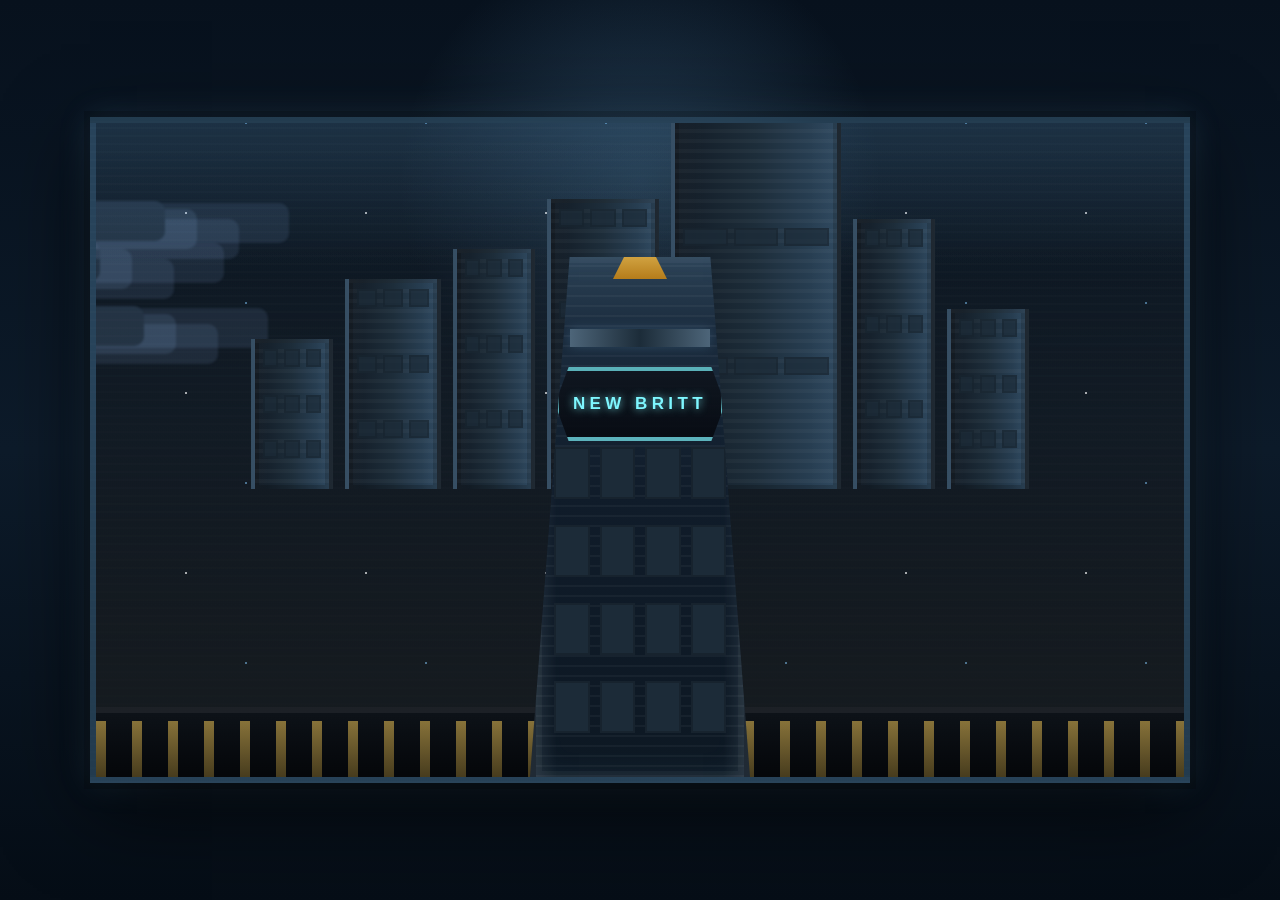
==== index.html @ 2422791d "Add animated pixelized New Britt City skyline HTML" ====
<!DOCTYPE html>
<html lang="en">
<head>
  <meta charset="UTF-8" />
  <meta name="viewport" content="width=device-width, initial-scale=1.0" />
  <title>New Britt City</title>
  <style>
    :root {
      --bg1: #07111d;
      --bg2: #0d1b2a;
      --sky-glow: #7ec8ff;
      --pixel-dark: #121b25;
      --pixel-mid: #1d2d3a;
      --pixel-light: #2c465d;
      --window-on: #ffe38c;
      --window-off: #1c2b38;
      --neon: #7ef7ff;
      --accent: #ff9d5c;
      --gold: #ffd76c;
    }

    * { box-sizing: border-box; }

    html, body {
      margin: 0;
      height: 100%;
      font-family: "Segoe UI", Tahoma, sans-serif;
      background:
        radial-gradient(circle at 50% 20%, rgba(126, 200, 255, 0.22), transparent 25%),
        linear-gradient(to bottom, var(--bg1) 0%, var(--bg2) 50%, #050d16 100%);
      overflow: hidden;
    }

    body {
      display: grid;
      place-items: center;
    }

    .scene {
      position: relative;
      width: min(92vw, 1100px);
      height: min(74vh, 760px);
      border: 6px solid rgba(126, 200, 255, 0.25);
      background:
        linear-gradient(to bottom, rgba(19, 31, 44, 0.25), rgba(3, 10, 16, 0.75)),
        repeating-linear-gradient(
          0deg,
          rgba(255,255,255,0.02) 0 2px,
          transparent 2px 8px
        );
      box-shadow:
        0 0 0 6px rgba(0, 0, 0, 0.18),
        0 24px 80px rgba(0, 0, 0, 0.7),
        0 0 30px rgba(126, 200, 255, 0.18);
      image-rendering: pixelated;
      overflow: hidden;
    }

    .scene::before {
      content: "";
      position: absolute;
      inset: 0;
      background:
        linear-gradient(to bottom, transparent 0%, rgba(0,0,0,0.35) 100%);
      pointer-events: none;
    }

    .stars, .clouds, .city {
      position: absolute;
      inset: 0;
    }

    .stars {
      background-image:
        radial-gradient(circle, rgba(255,255,255,0.9) 0 1px, transparent 1.5px),
        radial-gradient(circle, rgba(126,200,255,0.7) 0 1px, transparent 1.5px);
      background-size: 180px 180px;
      background-position: 0 0, 60px 90px;
      opacity: 0.7;
      animation: twinkle 6s linear infinite alternate;
    }

    @keyframes twinkle {
      0% { opacity: 0.4; }
      50% { opacity: 0.8; }
      100% { opacity: 0.55; }
    }

    .clouds {
      background:
        linear-gradient(180deg, transparent 0%, rgba(255,255,255,0.08) 100%);
    }

    .cloud {
      position: absolute;
      width: 200px;
      height: 40px;
      background: rgba(152, 199, 255, 0.15);
      box-shadow:
        32px 8px 0 rgba(152, 199, 255, 0.11),
        74px 18px 0 rgba(152, 199, 255, 0.1),
        124px 2px 0 rgba(152, 199, 255, 0.1);
      border-radius: 10px;
      filter: blur(1px);
      animation: drift 26s linear infinite;
    }

    .cloud:nth-child(1) { top: 12%; left: -12%; animation-delay: -5s; }
    .cloud:nth-child(2) { top: 18%; left: -18%; animation-delay: -16s; }
    .cloud:nth-child(3) { top: 28%; left: -14%; animation-delay: -8s; }

    @keyframes drift {
      from { transform: translateX(0); }
      to { transform: translateX(130vw); }
    }

    .city {
      position: absolute;
      left: 0;
      right: 0;
      bottom: 0;
      height: 56%;
      display: flex;
      align-items: end;
      justify-content: center;
      gap: 12px;
      padding: 0 25px 0;
    }

    .building {
      position: relative;
      width: 82px;
      background: linear-gradient(to right, var(--pixel-dark), var(--pixel-mid), var(--pixel-light));
      border-left: 4px solid rgba(255,255,255,0.05);
      border-right: 4px solid rgba(255,255,255,0.05);
      box-shadow: inset 0 0 0 4px rgba(0,0,0,0.18);
      image-rendering: pixelated;
      overflow: hidden;
    }

    .building::before {
      content: "";
      position: absolute;
      inset: 0;
      background:
        linear-gradient(90deg, rgba(255,255,255,0.02) 0%, transparent 18%, transparent 82%, rgba(255,255,255,0.02) 100%),
        repeating-linear-gradient(
          to bottom,
          rgba(255,255,255,0.03) 0 4px,
          transparent 4px 10px
        );
    }

    .building .windows {
      position: absolute;
      inset: 10px 8px 10px 8px;
      display: grid;
      grid-template-columns: repeat(3, 1fr);
      gap: 6px;
      z-index: 1;
    }

    .building .windows span {
      display: block;
      width: 100%;
      height: 18px;
      background: var(--window-off);
      box-shadow: inset 0 0 0 2px rgba(0, 0, 0, 0.16);
      animation: pulse 3s infinite ease-in-out;
      animation-delay: var(--d);
      opacity: 0.7;
    }

    @keyframes pulse {
      0%, 100% {
        background: var(--window-off);
        box-shadow: 0 0 0 rgba(255,227,140,0);
      }
      20%, 60% {
        background: var(--window-on);
        box-shadow: 0 0 10px rgba(255,227,140,0.7);
      }
    }

    .b1 { height: 150px; }
    .b2 { height: 210px; width: 96px; }
    .b3 { height: 240px; }
    .b4 { height: 290px; width: 112px; }
    .b5 { height: 400px; width: 170px; }
    .b6 { height: 270px; }
    .b7 { height: 180px; }

    .tower-wrap {
      position: absolute;
      left: 50%;
      bottom: 0;
      transform: translateX(-50%);
      width: 260px;
      height: 520px;
      display: flex;
      align-items: end;
      justify-content: center;
      z-index: 5;
    }

    .tower {
      position: relative;
      width: 220px;
      height: 100%;
      background:
        linear-gradient(to bottom,
          #2b4155 0%,
          #1b2c3e 14%,
          #101c2a 45%,
          #0d1823 100%);
      box-shadow:
        inset 0 0 0 6px rgba(255,255,255,0.04),
        inset 0 0 30px rgba(126,200,255,0.08),
        0 0 32px rgba(126,200,255,0.18);
      border-left: 6px solid rgba(255,255,255,0.08);
      border-right: 6px solid rgba(255,255,255,0.08);
      overflow: hidden;
      clip-path: polygon(18% 0, 82% 0, 100% 100%, 0 100%);
    }

    .tower::before {
      content: "";
      position: absolute;
      inset: 0;
      background:
        linear-gradient(90deg, rgba(255,255,255,0.06) 0%, transparent 10%, transparent 90%, rgba(255,255,255,0.06) 100%),
        repeating-linear-gradient(
          0deg,
          rgba(255,255,255,0.04) 0 2px,
          transparent 2px 10px
        );
    }

    .tower .spire {
      position: absolute;
      left: 50%;
      top: -32px;
      transform: translateX(-50%);
      width: 54px;
      height: 54px;
      background: linear-gradient(to bottom, #f8d978, #b57c1a);
      clip-path: polygon(50% 0%, 100% 100%, 0 100%);
      box-shadow: 0 0 18px rgba(255,215,108,0.8);
    }

    .tower .antenna {
      position: absolute;
      left: 50%;
      top: -96px;
      transform: translateX(-50%);
      width: 5px;
      height: 70px;
      background: #dfe9fa;
      box-shadow: 0 0 8px rgba(255,255,255,0.7);
    }

    .tower .antenna::before {
      content: "";
      position: absolute;
      left: 50%;
      top: -10px;
      transform: translateX(-50%);
      width: 12px;
      height: 12px;
      border-radius: 50%;
      background: var(--neon);
      box-shadow: 0 0 10px rgba(126,247,255,0.8);
    }

    .tower .roof {
      position: absolute;
      left: 50%;
      top: 72px;
      transform: translateX(-50%);
      width: 140px;
      height: 18px;
      background: linear-gradient(to right, #4d6579, #1c2c39, #4d6579);
      box-shadow: 0 0 12px rgba(126, 200, 255, 0.18);
    }

    .tower .sign {
      position: absolute;
      left: 50%;
      top: 110px;
      transform: translateX(-50%);
      width: 170px;
      height: 74px;
      display: grid;
      place-items: center;
      background: linear-gradient(180deg, rgba(15,20,30,0.9), rgba(6,10,16,0.9));
      border: 4px solid rgba(126,247,255,0.7);
      box-shadow:
        0 0 0 4px rgba(126,247,255,0.18),
        0 0 20px rgba(126,247,255,0.45);
      clip-path: polygon(8% 0, 92% 0, 100% 50%, 92% 100%, 8% 100%, 0 50%);
    }

    .tower .sign span {
      font-size: clamp(17px, 1.2vw, 22px);
      letter-spacing: 0.26em;
      color: var(--neon);
      text-transform: uppercase;
      font-weight: 900;
      text-shadow: 0 0 8px rgba(126,247,255,0.8);
      white-space: nowrap;
    }

    .tower .windows {
      position: absolute;
      inset: 190px 18px 28px 18px;
      display: grid;
      grid-template-columns: repeat(4, 1fr);
      gap: 10px;
      z-index: 1;
    }

    .tower .windows span {
      display: block;
      height: 52px;
      background: var(--window-off);
      box-shadow: inset 0 0 0 2px rgba(0,0,0,0.18);
      animation: towerPulse 2.3s infinite ease-in-out;
      animation-delay: calc(var(--i) * 0.15s);
    }

    @keyframes towerPulse {
      0%, 100% {
        background: var(--window-off);
        box-shadow: 0 0 0 rgba(255, 227, 140, 0), inset 0 0 0 2px rgba(0,0,0,0.18);
      }
      25%, 65% {
        background: var(--window-on);
        box-shadow: 0 0 10px rgba(255, 227, 140, 0.85), inset 0 0 0 2px rgba(0,0,0,0.12);
      }
    }

    .street {
      position: absolute;
      left: 0;
      right: 0;
      bottom: 0;
      height: 70px;
      background: linear-gradient(to bottom, #0d1218 0%, #090d13 100%);
      border-top: 6px solid rgba(255,255,255,0.08);
    }

    .street::before {
      content: "";
      position: absolute;
      inset: 8px 0 0 0;
      background:
        repeating-linear-gradient(
          90deg,
          rgba(255,210,93,0.9) 0 10px,
          transparent 10px 36px
        );
      opacity: 0.6;
    }

    .street::after {
      content: "";
      position: absolute;
      inset: 0;
      background: linear-gradient(to bottom, transparent, rgba(0,0,0,0.5));
    }

    .scan {
      position: absolute;
      left: 0;
      right: 0;
      top: 0;
      height: 22%;
      background: linear-gradient(to bottom, rgba(126,200,255,0.15), transparent);
      animation: scan 8s linear infinite;
      pointer-events: none;
    }

    @keyframes scan {
      0% { transform: translateY(-100%); }
      100% { transform: translateY(340%); }
    }

    @media (max-width: 760px) {
      .city {
        gap: 6px;
        padding: 0 12px;
      }

      .building {
        width: 54px;
      }

      .b5 {
        width: 110px;
      }

      .tower-wrap {
        width: 180px;
        height: 470px;
      }

      .tower {
        width: 160px;
      }

      .tower .sign {
        width: 130px;
        height: 56px;
      }

      .tower .sign span {
        letter-spacing: 0.15em;
        font-size: 13px;
      }
    }
  </style>
</head>
<body>
  <div class="scene">
    <div class="stars"></div>

    <div class="clouds">
      <div class="cloud"></div>
      <div class="cloud"></div>
      <div class="cloud"></div>
    </div>

    <div class="scan"></div>

    <div class="tower-wrap">
      <div class="tower">
        <div class="antenna"></div>
        <div class="spire"></div>
        <div class="roof"></div>

        <div class="sign">
          <span>NEW BRITT</span>
        </div>

        <div class="windows">
          <span style="--i:1"></span>
          <span style="--i:2"></span>
          <span style="--i:3"></span>
          <span style="--i:4"></span>
          <span style="--i:5"></span>
          <span style="--i:6"></span>
          <span style="--i:7"></span>
          <span style="--i:8"></span>
          <span style="--i:9"></span>
          <span style="--i:10"></span>
          <span style="--i:11"></span>
          <span style="--i:12"></span>
          <span style="--i:13"></span>
          <span style="--i:14"></span>
          <span style="--i:15"></span>
          <span style="--i:16"></span>
        </div>
      </div>
    </div>

    <div class="city">
      <div class="building b1">
        <div class="windows">
          <span style="--d:0.2s"></span>
          <span style="--d:0.8s"></span>
          <span style="--d:1.3s"></span>
          <span style="--d:0.4s"></span>
          <span style="--d:1.1s"></span>
          <span style="--d:1.9s"></span>
          <span style="--d:0.9s"></span>
          <span style="--d:1.6s"></span>
          <span style="--d:0.3s"></span>
        </div>
      </div>

      <div class="building b2">
        <div class="windows">
          <span style="--d:0.5s"></span>
          <span style="--d:1.4s"></span>
          <span style="--d:0.7s"></span>
          <span style="--d:1.2s"></span>
          <span style="--d:0.9s"></span>
          <span style="--d:1.8s"></span>
          <span style="--d:0.3s"></span>
          <span style="--d:1.5s"></span>
          <span style="--d:0.1s"></span>
        </div>
      </div>

      <div class="building b3">
        <div class="windows">
          <span style="--d:0.6s"></span>
          <span style="--d:1.1s"></span>
          <span style="--d:0.8s"></span>
          <span style="--d:1.7s"></span>
          <span style="--d:0.4s"></span>
          <span style="--d:1.3s"></span>
          <span style="--d:0.9s"></span>
          <span style="--d:1.2s"></span>
          <span style="--d:1.6s"></span>
        </div>
      </div>

      <div class="building b4">
        <div class="windows">
          <span style="--d:0.3s"></span>
          <span style="--d:1.5s"></span>
          <span style="--d:0.8s"></span>
          <span style="--d:1.1s"></span>
          <span style="--d:1.8s"></span>
          <span style="--d:0.6s"></span>
          <span style="--d:1.2s"></span>
          <span style="--d:0.5s"></span>
          <span style="--d:0.9s"></span>
        </div>
      </div>

      <div class="building b5">
        <div class="windows">
          <span style="--d:0.1s"></span>
          <span style="--d:0.8s"></span>
          <span style="--d:1.6s"></span>
          <span style="--d:0.4s"></span>
          <span style="--d:1.1s"></span>
          <span style="--d:1.7s"></span>
          <span style="--d:0.7s"></span>
          <span style="--d:1.4s"></span>
          <span style="--d:0.3s"></span>
        </div>
      </div>

      <div class="building b6">
        <div class="windows">
          <span style="--d:1.3s"></span>
          <span style="--d:0.6s"></span>
          <span style="--d:0.9s"></span>
          <span style="--d:1.8s"></span>
          <span style="--d:0.5s"></span>
          <span style="--d:1.2s"></span>
          <span style="--d:0.7s"></span>
          <span style="--d:1.6s"></span>
          <span style="--d:0.2s"></span>
        </div>
      </div>

      <div class="building b7">
        <div class="windows">
          <span style="--d:0.7s"></span>
          <span style="--d:1.5s"></span>
          <span style="--d:0.8s"></span>
          <span style="--d:1.2s"></span>
          <span style="--d:0.9s"></span>
          <span style="--d:1.4s"></span>
          <span style="--d:0.5s"></span>
          <span style="--d:1.1s"></span>
          <span style="--d:0.4s"></span>
        </div>
      </div>
    </div>

    <div class="street"></div>
  </div>
</body>
</html>
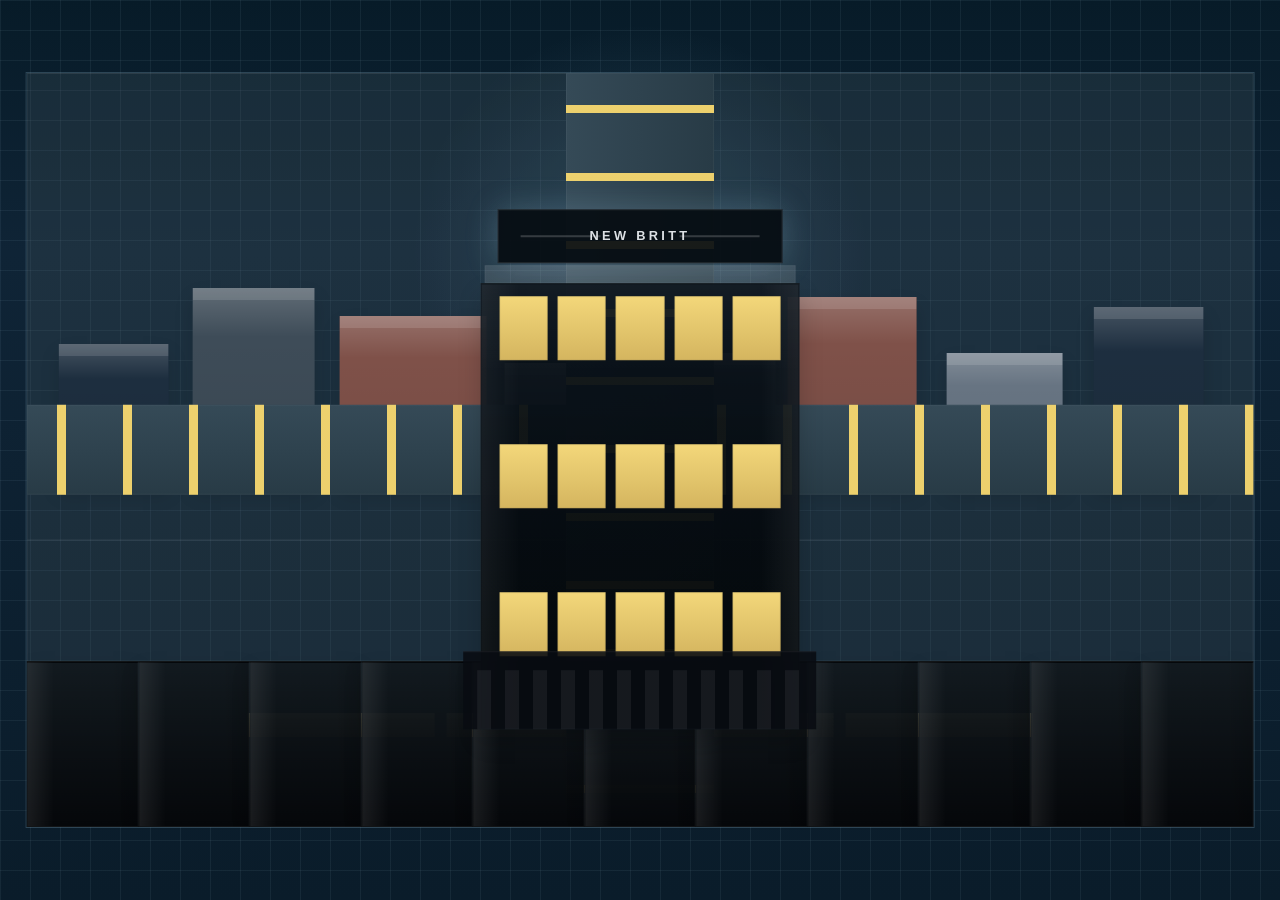
==== commit 6e8e75e4: "Create the city landing page matching the provided minimalist top-down concept with hover effects an" ====
--- a/index.html
+++ b/index.html
@@ -1,569 +1,535 @@
 <!DOCTYPE html>
 <html lang="en">
-<head>
-  <meta charset="UTF-8" />
-  <meta name="viewport" content="width=device-width, initial-scale=1.0" />
-  <title>New Britt City</title>
-  <style>
-    :root {
-      --bg1: #07111d;
-      --bg2: #0d1b2a;
-      --sky-glow: #7ec8ff;
-      --pixel-dark: #121b25;
-      --pixel-mid: #1d2d3a;
-      --pixel-light: #2c465d;
-      --window-on: #ffe38c;
-      --window-off: #1c2b38;
-      --neon: #7ef7ff;
-      --accent: #ff9d5c;
-      --gold: #ffd76c;
-    }
-
-    * { box-sizing: border-box; }
-
-    html, body {
-      margin: 0;
-      height: 100%;
-      font-family: "Segoe UI", Tahoma, sans-serif;
-      background:
-        radial-gradient(circle at 50% 20%, rgba(126, 200, 255, 0.22), transparent 25%),
-        linear-gradient(to bottom, var(--bg1) 0%, var(--bg2) 50%, #050d16 100%);
-      overflow: hidden;
-    }
-
-    body {
-      display: grid;
-      place-items: center;
-    }
-
-    .scene {
-      position: relative;
-      width: min(92vw, 1100px);
-      height: min(74vh, 760px);
-      border: 6px solid rgba(126, 200, 255, 0.25);
-      background:
-        linear-gradient(to bottom, rgba(19, 31, 44, 0.25), rgba(3, 10, 16, 0.75)),
-        repeating-linear-gradient(
-          0deg,
-          rgba(255,255,255,0.02) 0 2px,
-          transparent 2px 8px
+  <head>
+    <meta charset="UTF-8" />
+    <meta name="viewport" content="width=device-width, initial-scale=1.0" />
+    <title>New Britt City</title>
+    <style>
+      :root {
+        --sky-top: #071b28;
+        --sky-mid: #0f2436;
+        --sky-low: #0a1c2a;
+        --grid: rgba(173, 213, 232, 0.09);
+        --asphalt: #354a57;
+        --asphalt-deep: #283b46;
+        --concrete: #dce3e6;
+        --concrete-2: #c7cfd4;
+        --navy: #1d2e3f;
+        --charcoal: #3e4c58;
+        --brick: #7f5149;
+        --slate: #677482;
+        --gold: #f3d77a;
+        --gold-2: #d4b55f;
+        --window-off: #202f3b;
+        --window-on: #f7d873;
+        --label: #0b1623;
+        --glass: rgba(255,255,255,0.74);
+        --shadow: rgba(0,0,0,0.28);
+      }
+
+      * { box-sizing: border-box; }
+
+      html, body {
+        margin: 0;
+        width: 100%;
+        height: 100%;
+        overflow: hidden;
+        background: var(--sky-top);
+        font-family: Arial, Helvetica, sans-serif;
+      }
+
+      body {
+        display: flex;
+        align-items: center;
+        justify-content: center;
+      }
+
+      .viewport {
+        position: relative;
+        width: 100vw;
+        height: 100vh;
+        overflow: hidden;
+        background:
+          radial-gradient(circle at 50% 28%, rgba(136, 201, 224, 0.18), transparent 25%),
+          linear-gradient(180deg, var(--sky-top) 0%, var(--sky-mid) 28%, var(--sky-low) 100%);
+      }
+
+      .viewport::before {
+        content: "";
+        position: absolute;
+        inset: 0;
+        background:
+          linear-gradient(var(--grid) 1px, transparent 1px),
+          linear-gradient(90deg, var(--grid) 1px, transparent 1px);
+        background-size: 30px 30px;
+        opacity: 0.8;
+      }
+
+      .city-shell {
+        position: absolute;
+        left: 50%;
+        top: 50%;
+        transform: translate(-50%, -50%);
+        width: min(1680px, 96vw);
+        height: min(900px, 84vh);
+        border: 1px solid rgba(160, 199, 224, 0.24);
+        background: rgba(10, 24, 35, 0.18);
+        box-shadow: inset 0 0 0 1px rgba(255,255,255,0.04);
+        overflow: hidden;
+      }
+
+      .city-grid {
+        position: absolute;
+        inset: 0;
+        display: grid;
+        grid-template-columns: 1fr 1fr;
+        grid-template-rows: 62% 38%;
+      }
+
+      .block {
+        position: relative;
+        overflow: hidden;
+        background: rgba(219, 225, 228, 0.08);
+        border: 1px solid rgba(255,255,255,0.04);
+      }
+
+      .road {
+        position: absolute;
+        z-index: 4;
+        background: linear-gradient(180deg, var(--asphalt) 0%, var(--asphalt-deep) 100%);
+        box-shadow: inset 0 0 0 1px rgba(255,255,255,0.04);
+      }
+
+      .road-horizontal {
+        left: 0;
+        right: 0;
+        top: 50%;
+        height: 12%;
+        transform: translateY(-50%);
+      }
+
+      .road-horizontal::before {
+        content: "";
+        position: absolute;
+        inset: 0;
+        background: repeating-linear-gradient(
+          90deg,
+          transparent 0 30px,
+          rgba(247, 216, 111, 0.95) 30px 39px,
+          transparent 39px 66px
         );
-      box-shadow:
-        0 0 0 6px rgba(0, 0, 0, 0.18),
-        0 24px 80px rgba(0, 0, 0, 0.7),
-        0 0 30px rgba(126, 200, 255, 0.18);
-      image-rendering: pixelated;
-      overflow: hidden;
-    }
-
-    .scene::before {
-      content: "";
-      position: absolute;
-      inset: 0;
-      background:
-        linear-gradient(to bottom, transparent 0%, rgba(0,0,0,0.35) 100%);
-      pointer-events: none;
-    }
-
-    .stars, .clouds, .city {
-      position: absolute;
-      inset: 0;
-    }
-
-    .stars {
-      background-image:
-        radial-gradient(circle, rgba(255,255,255,0.9) 0 1px, transparent 1.5px),
-        radial-gradient(circle, rgba(126,200,255,0.7) 0 1px, transparent 1.5px);
-      background-size: 180px 180px;
-      background-position: 0 0, 60px 90px;
-      opacity: 0.7;
-      animation: twinkle 6s linear infinite alternate;
-    }
-
-    @keyframes twinkle {
-      0% { opacity: 0.4; }
-      50% { opacity: 0.8; }
-      100% { opacity: 0.55; }
-    }
-
-    .clouds {
-      background:
-        linear-gradient(180deg, transparent 0%, rgba(255,255,255,0.08) 100%);
-    }
-
-    .cloud {
-      position: absolute;
-      width: 200px;
-      height: 40px;
-      background: rgba(152, 199, 255, 0.15);
-      box-shadow:
-        32px 8px 0 rgba(152, 199, 255, 0.11),
-        74px 18px 0 rgba(152, 199, 255, 0.1),
-        124px 2px 0 rgba(152, 199, 255, 0.1);
-      border-radius: 10px;
-      filter: blur(1px);
-      animation: drift 26s linear infinite;
-    }
-
-    .cloud:nth-child(1) { top: 12%; left: -12%; animation-delay: -5s; }
-    .cloud:nth-child(2) { top: 18%; left: -18%; animation-delay: -16s; }
-    .cloud:nth-child(3) { top: 28%; left: -14%; animation-delay: -8s; }
-
-    @keyframes drift {
-      from { transform: translateX(0); }
-      to { transform: translateX(130vw); }
-    }
-
-    .city {
-      position: absolute;
-      left: 0;
-      right: 0;
-      bottom: 0;
-      height: 56%;
-      display: flex;
-      align-items: end;
-      justify-content: center;
-      gap: 12px;
-      padding: 0 25px 0;
-    }
-
-    .building {
-      position: relative;
-      width: 82px;
-      background: linear-gradient(to right, var(--pixel-dark), var(--pixel-mid), var(--pixel-light));
-      border-left: 4px solid rgba(255,255,255,0.05);
-      border-right: 4px solid rgba(255,255,255,0.05);
-      box-shadow: inset 0 0 0 4px rgba(0,0,0,0.18);
-      image-rendering: pixelated;
-      overflow: hidden;
-    }
-
-    .building::before {
-      content: "";
-      position: absolute;
-      inset: 0;
-      background:
-        linear-gradient(90deg, rgba(255,255,255,0.02) 0%, transparent 18%, transparent 82%, rgba(255,255,255,0.02) 100%),
-        repeating-linear-gradient(
-          to bottom,
-          rgba(255,255,255,0.03) 0 4px,
-          transparent 4px 10px
+      }
+
+      .road-vertical {
+        top: 0;
+        bottom: 0;
+        left: 50%;
+        width: 12%;
+        transform: translateX(-50%);
+        background: linear-gradient(90deg, var(--asphalt) 0%, var(--asphalt-deep) 100%);
+      }
+
+      .road-vertical::before {
+        content: "";
+        position: absolute;
+        inset: 0;
+        background: repeating-linear-gradient(
+          180deg,
+          transparent 0 32px,
+          rgba(247, 216, 111, 0.95) 32px 40px,
+          transparent 40px 68px
         );
-    }
-
-    .building .windows {
-      position: absolute;
-      inset: 10px 8px 10px 8px;
-      display: grid;
-      grid-template-columns: repeat(3, 1fr);
-      gap: 6px;
-      z-index: 1;
-    }
-
-    .building .windows span {
-      display: block;
-      width: 100%;
-      height: 18px;
-      background: var(--window-off);
-      box-shadow: inset 0 0 0 2px rgba(0, 0, 0, 0.16);
-      animation: pulse 3s infinite ease-in-out;
-      animation-delay: var(--d);
-      opacity: 0.7;
-    }
-
-    @keyframes pulse {
-      0%, 100% {
-        background: var(--window-off);
-        box-shadow: 0 0 0 rgba(255,227,140,0);
-      }
-      20%, 60% {
-        background: var(--window-on);
-        box-shadow: 0 0 10px rgba(255,227,140,0.7);
-      }
-    }
-
-    .b1 { height: 150px; }
-    .b2 { height: 210px; width: 96px; }
-    .b3 { height: 240px; }
-    .b4 { height: 290px; width: 112px; }
-    .b5 { height: 400px; width: 170px; }
-    .b6 { height: 270px; }
-    .b7 { height: 180px; }
-
-    .tower-wrap {
-      position: absolute;
-      left: 50%;
-      bottom: 0;
-      transform: translateX(-50%);
-      width: 260px;
-      height: 520px;
-      display: flex;
-      align-items: end;
-      justify-content: center;
-      z-index: 5;
-    }
-
-    .tower {
-      position: relative;
-      width: 220px;
-      height: 100%;
-      background:
-        linear-gradient(to bottom,
-          #2b4155 0%,
-          #1b2c3e 14%,
-          #101c2a 45%,
-          #0d1823 100%);
-      box-shadow:
-        inset 0 0 0 6px rgba(255,255,255,0.04),
-        inset 0 0 30px rgba(126,200,255,0.08),
-        0 0 32px rgba(126,200,255,0.18);
-      border-left: 6px solid rgba(255,255,255,0.08);
-      border-right: 6px solid rgba(255,255,255,0.08);
-      overflow: hidden;
-      clip-path: polygon(18% 0, 82% 0, 100% 100%, 0 100%);
-    }
-
-    .tower::before {
-      content: "";
-      position: absolute;
-      inset: 0;
-      background:
-        linear-gradient(90deg, rgba(255,255,255,0.06) 0%, transparent 10%, transparent 90%, rgba(255,255,255,0.06) 100%),
-        repeating-linear-gradient(
-          0deg,
-          rgba(255,255,255,0.04) 0 2px,
-          transparent 2px 10px
+      }
+
+      .building {
+        position: absolute;
+        overflow: hidden;
+        box-shadow: 0 10px 18px rgba(0,0,0,0.14);
+        transition: transform 0.25s ease, filter 0.25s ease, box-shadow 0.25s ease;
+      }
+
+      .building:hover {
+        transform: scale(1.05);
+        filter: brightness(1.05);
+        box-shadow: 0 16px 24px rgba(0,0,0,0.18);
+      }
+
+      .building::before {
+        content: "";
+        position: absolute;
+        inset: 0;
+        background: linear-gradient(180deg, rgba(255,255,255,0.18), transparent 25%, rgba(0,0,0,0.08) 100%);
+      }
+
+      .roof-detail {
+        position: absolute;
+        left: 0;
+        right: 0;
+        top: 0;
+        height: 12px;
+        background: rgba(255,255,255,0.12);
+      }
+
+      .left-block .building:nth-child(1) {
+        left: 5%;
+        bottom: 12%;
+        width: 18%;
+        height: 30%;
+        background: var(--navy);
+      }
+
+      .left-block .building:nth-child(2) {
+        left: 27%;
+        bottom: 12%;
+        width: 20%;
+        height: 42%;
+        background: var(--charcoal);
+      }
+
+      .left-block .building:nth-child(3) {
+        left: 51%;
+        bottom: 12%;
+        width: 24%;
+        height: 36%;
+        background: var(--brick);
+      }
+
+      .left-block .building:nth-child(4) {
+        left: 78%;
+        bottom: 10%;
+        width: 14%;
+        height: 28%;
+        background: var(--slate);
+      }
+
+      .right-block .building:nth-child(1) {
+        right: 8%;
+        bottom: 12%;
+        width: 18%;
+        height: 38%;
+        background: var(--navy);
+      }
+
+      .right-block .building:nth-child(2) {
+        right: 31%;
+        bottom: 12%;
+        width: 19%;
+        height: 28%;
+        background: var(--slate);
+      }
+
+      .right-block .building:nth-child(3) {
+        right: 55%;
+        bottom: 12%;
+        width: 21%;
+        height: 40%;
+        background: var(--brick);
+      }
+
+      .right-block .building:nth-child(4) {
+        right: 78%;
+        bottom: 12%;
+        width: 13%;
+        height: 28%;
+        background: var(--charcoal);
+      }
+
+      .tower {
+        position: absolute;
+        left: 50%;
+        top: 50%;
+        transform: translate(-50%, -50%);
+        width: min(34vw, 420px);
+        height: min(62vh, 560px);
+        display: flex;
+        flex-direction: column;
+        align-items: center;
+        justify-content: flex-end;
+        z-index: 6;
+      }
+
+      .tower-head {
+        position: relative;
+        width: 68%;
+        min-width: 200px;
+        height: 54px;
+        margin-bottom: 2px;
+        background: rgba(6, 12, 18, 0.92);
+        border: 1px solid rgba(255,255,255,0.12);
+        color: rgba(244,247,251,0.9);
+        text-transform: uppercase;
+        letter-spacing: 0.26em;
+        font-size: clamp(12px, 1vw, 22px);
+        font-weight: 700;
+        display: grid;
+        place-items: center;
+        box-shadow: 0 0 32px rgba(173, 220, 245, 0.22);
+      }
+
+      .tower-head::before,
+      .tower-head::after {
+        content: "";
+        position: absolute;
+        top: 50%;
+        width: 28%;
+        height: 2px;
+        background: rgba(255,255,255,0.18);
+        transform: translateY(-50%);
+      }
+
+      .tower-head::before { left: 8%; }
+      .tower-head::after { right: 8%; }
+
+      .tower-top {
+        position: relative;
+        width: 74%;
+        height: 18px;
+        background: rgba(255,255,255,0.12);
+        box-shadow: inset 0 0 0 1px rgba(255,255,255,0.04);
+      }
+
+      .tower-body {
+        position: relative;
+        width: 76%;
+        height: 80%;
+        background: linear-gradient(180deg, rgba(8, 16, 24, 0.94), rgba(3, 7, 10, 0.96));
+        border: 1px solid rgba(255,255,255,0.06);
+        box-shadow: 0 12px 22px rgba(0,0,0,0.18);
+        overflow: hidden;
+      }
+
+      .tower-body::before {
+        content: "";
+        position: absolute;
+        inset: 0;
+        background:
+          linear-gradient(90deg, rgba(255,255,255,0.06), transparent 12%, transparent 88%, rgba(255,255,255,0.06)),
+          linear-gradient(180deg, rgba(255,255,255,0.04), transparent 20%, rgba(0,0,0,0.18));
+      }
+
+      .floor {
+        position: absolute;
+        left: 0;
+        right: 0;
+        height: 33.333%;
+        display: grid;
+        grid-template-columns: repeat(5, 1fr);
+        gap: 10px;
+        padding: 12px 18px;
+      }
+
+      .floor:nth-child(1) { top: 0; }
+      .floor:nth-child(2) { top: 33.333%; }
+      .floor:nth-child(3) { top: 66.666%; }
+
+      .floor span {
+        display: block;
+        width: 100%;
+        height: 52%;
+        min-height: 22px;
+        background: linear-gradient(180deg, var(--gold), var(--gold-2));
+        box-shadow: inset 0 0 0 1px rgba(0,0,0,0.06);
+        animation: lightPulse 2.8s infinite ease-in-out;
+        animation-delay: calc(var(--i) * 0.12s);
+      }
+
+      @keyframes lightPulse {
+        0%, 100% {
+          background: linear-gradient(180deg, rgba(245, 214, 113, 0.8), rgba(181, 150, 72, 0.9));
+          box-shadow: 0 0 0 rgba(255, 216, 107, 0);
+        }
+        38%, 64% {
+          background: linear-gradient(180deg, rgba(255, 224, 119, 1), rgba(214, 181, 81, 1));
+          box-shadow: 0 0 16px rgba(255, 216, 107, 0.7);
+        }
+      }
+
+      .tower-base {
+        position: absolute;
+        left: 50%;
+        bottom: 0;
+        transform: translateX(-50%);
+        width: 84%;
+        height: 14%;
+        background: rgba(8, 12, 18, 0.88);
+        border-top: 1px solid rgba(255,255,255,0.06);
+      }
+
+      .tower-base::before {
+        content: "";
+        position: absolute;
+        inset: 18px 14px 0;
+        background: repeating-linear-gradient(
+          90deg,
+          rgba(255,255,255,0.06) 0 14px,
+          transparent 14px 28px
         );
-    }
-
-    .tower .spire {
-      position: absolute;
-      left: 50%;
-      top: -32px;
-      transform: translateX(-50%);
-      width: 54px;
-      height: 54px;
-      background: linear-gradient(to bottom, #f8d978, #b57c1a);
-      clip-path: polygon(50% 0%, 100% 100%, 0 100%);
-      box-shadow: 0 0 18px rgba(255,215,108,0.8);
-    }
-
-    .tower .antenna {
-      position: absolute;
-      left: 50%;
-      top: -96px;
-      transform: translateX(-50%);
-      width: 5px;
-      height: 70px;
-      background: #dfe9fa;
-      box-shadow: 0 0 8px rgba(255,255,255,0.7);
-    }
-
-    .tower .antenna::before {
-      content: "";
-      position: absolute;
-      left: 50%;
-      top: -10px;
-      transform: translateX(-50%);
-      width: 12px;
-      height: 12px;
-      border-radius: 50%;
-      background: var(--neon);
-      box-shadow: 0 0 10px rgba(126,247,255,0.8);
-    }
-
-    .tower .roof {
-      position: absolute;
-      left: 50%;
-      top: 72px;
-      transform: translateX(-50%);
-      width: 140px;
-      height: 18px;
-      background: linear-gradient(to right, #4d6579, #1c2c39, #4d6579);
-      box-shadow: 0 0 12px rgba(126, 200, 255, 0.18);
-    }
-
-    .tower .sign {
-      position: absolute;
-      left: 50%;
-      top: 110px;
-      transform: translateX(-50%);
-      width: 170px;
-      height: 74px;
-      display: grid;
-      place-items: center;
-      background: linear-gradient(180deg, rgba(15,20,30,0.9), rgba(6,10,16,0.9));
-      border: 4px solid rgba(126,247,255,0.7);
-      box-shadow:
-        0 0 0 4px rgba(126,247,255,0.18),
-        0 0 20px rgba(126,247,255,0.45);
-      clip-path: polygon(8% 0, 92% 0, 100% 50%, 92% 100%, 8% 100%, 0 50%);
-    }
-
-    .tower .sign span {
-      font-size: clamp(17px, 1.2vw, 22px);
-      letter-spacing: 0.26em;
-      color: var(--neon);
-      text-transform: uppercase;
-      font-weight: 900;
-      text-shadow: 0 0 8px rgba(126,247,255,0.8);
-      white-space: nowrap;
-    }
-
-    .tower .windows {
-      position: absolute;
-      inset: 190px 18px 28px 18px;
-      display: grid;
-      grid-template-columns: repeat(4, 1fr);
-      gap: 10px;
-      z-index: 1;
-    }
-
-    .tower .windows span {
-      display: block;
-      height: 52px;
-      background: var(--window-off);
-      box-shadow: inset 0 0 0 2px rgba(0,0,0,0.18);
-      animation: towerPulse 2.3s infinite ease-in-out;
-      animation-delay: calc(var(--i) * 0.15s);
-    }
-
-    @keyframes towerPulse {
-      0%, 100% {
-        background: var(--window-off);
-        box-shadow: 0 0 0 rgba(255, 227, 140, 0), inset 0 0 0 2px rgba(0,0,0,0.18);
-      }
-      25%, 65% {
-        background: var(--window-on);
-        box-shadow: 0 0 10px rgba(255, 227, 140, 0.85), inset 0 0 0 2px rgba(0,0,0,0.12);
-      }
-    }
-
-    .street {
-      position: absolute;
-      left: 0;
-      right: 0;
-      bottom: 0;
-      height: 70px;
-      background: linear-gradient(to bottom, #0d1218 0%, #090d13 100%);
-      border-top: 6px solid rgba(255,255,255,0.08);
-    }
-
-    .street::before {
-      content: "";
-      position: absolute;
-      inset: 8px 0 0 0;
-      background:
-        repeating-linear-gradient(
-          90deg,
-          rgba(255,210,93,0.9) 0 10px,
-          transparent 10px 36px
-        );
-      opacity: 0.6;
-    }
-
-    .street::after {
-      content: "";
-      position: absolute;
-      inset: 0;
-      background: linear-gradient(to bottom, transparent, rgba(0,0,0,0.5));
-    }
-
-    .scan {
-      position: absolute;
-      left: 0;
-      right: 0;
-      top: 0;
-      height: 22%;
-      background: linear-gradient(to bottom, rgba(126,200,255,0.15), transparent);
-      animation: scan 8s linear infinite;
-      pointer-events: none;
-    }
-
-    @keyframes scan {
-      0% { transform: translateY(-100%); }
-      100% { transform: translateY(340%); }
-    }
-
-    @media (max-width: 760px) {
-      .city {
-        gap: 6px;
-        padding: 0 12px;
-      }
-
-      .building {
-        width: 54px;
-      }
-
-      .b5 {
-        width: 110px;
-      }
-
-      .tower-wrap {
-        width: 180px;
-        height: 470px;
-      }
-
-      .tower {
-        width: 160px;
-      }
-
-      .tower .sign {
-        width: 130px;
-        height: 56px;
-      }
-
-      .tower .sign span {
-        letter-spacing: 0.15em;
-        font-size: 13px;
-      }
-    }
-  </style>
-</head>
-<body>
-  <div class="scene">
-    <div class="stars"></div>
-
-    <div class="clouds">
-      <div class="cloud"></div>
-      <div class="cloud"></div>
-      <div class="cloud"></div>
-    </div>
-
-    <div class="scan"></div>
-
-    <div class="tower-wrap">
-      <div class="tower">
-        <div class="antenna"></div>
-        <div class="spire"></div>
-        <div class="roof"></div>
-
-        <div class="sign">
-          <span>NEW BRITT</span>
+      }
+
+      .ground-strip {
+        position: absolute;
+        left: 0;
+        right: 0;
+        bottom: 0;
+        height: 22%;
+        display: grid;
+        grid-template-columns: repeat(11, minmax(0, 1fr));
+        gap: 0;
+        z-index: 5;
+        background: linear-gradient(180deg, rgba(14, 20, 26, 0.18), rgba(8, 10, 12, 0.9));
+      }
+
+      .pillar {
+        position: relative;
+        height: 100%;
+        background: linear-gradient(180deg, rgba(18, 25, 30, 0.94), rgba(5, 7, 10, 0.98));
+        border: 1px solid rgba(255,255,255,0.05);
+        box-shadow: 0 8px 18px rgba(0,0,0,0.14);
+      }
+
+      .pillar::before {
+        content: "";
+        position: absolute;
+        inset: 0;
+        background: linear-gradient(90deg, rgba(255,255,255,0.08), transparent 24%, transparent 75%, rgba(0,0,0,0.12));
+      }
+
+      .mid-row {
+        position: absolute;
+        left: 18%;
+        right: 18%;
+        bottom: 12%;
+        display: flex;
+        justify-content: space-between;
+        gap: 12px;
+      }
+
+      .mini {
+        position: relative;
+        flex: 1;
+        height: 20%;
+        min-height: 24px;
+        background: linear-gradient(180deg, #d7c98c, #b49960);
+        box-shadow: 0 8px 18px rgba(0,0,0,0.12);
+      }
+
+      .mini::before {
+        content: "";
+        position: absolute;
+        inset: 0;
+        background: linear-gradient(180deg, rgba(255,255,255,0.16), transparent 22%, rgba(0,0,0,0.08) 100%);
+      }
+
+      @media (max-width: 900px) {
+        .city-shell { width: 96vw; height: 76vh; }
+        .road-vertical { width: 14%; }
+        .tower { width: 48vw; }
+        .tower-head { letter-spacing: 0.18em; }
+      }
+    </style>
+  </head>
+  <body>
+    <main class="viewport" aria-label="Minimalist top-down city map">
+      <div class="city-shell">
+        <div class="city-grid">
+          <section class="block left-block" aria-label="left city block">
+            <div class="building"><span class="roof-detail"></span></div>
+            <div class="building"><span class="roof-detail"></span></div>
+            <div class="building"><span class="roof-detail"></span></div>
+            <div class="building"><span class="roof-detail"></span></div>
+          </section>
+
+          <section class="block right-block" aria-label="right city block">
+            <div class="building"><span class="roof-detail"></span></div>
+            <div class="building"><span class="roof-detail"></span></div>
+            <div class="building"><span class="roof-detail"></span></div>
+            <div class="building"><span class="roof-detail"></span></div>
+          </section>
+
+          <section class="block" aria-label="lower left block"></section>
+          <section class="block" aria-label="lower right block"></section>
         </div>
 
-        <div class="windows">
-          <span style="--i:1"></span>
-          <span style="--i:2"></span>
-          <span style="--i:3"></span>
-          <span style="--i:4"></span>
-          <span style="--i:5"></span>
-          <span style="--i:6"></span>
-          <span style="--i:7"></span>
-          <span style="--i:8"></span>
-          <span style="--i:9"></span>
-          <span style="--i:10"></span>
-          <span style="--i:11"></span>
-          <span style="--i:12"></span>
-          <span style="--i:13"></span>
-          <span style="--i:14"></span>
-          <span style="--i:15"></span>
-          <span style="--i:16"></span>
+        <div class="road road-horizontal" aria-hidden="true"></div>
+        <div class="road road-vertical" aria-hidden="true"></div>
+
+        <div class="tower" aria-label="Central tower">
+          <div class="tower-head">New Britt</div>
+          <div class="tower-top"></div>
+          <div class="tower-body">
+            <div class="floor">
+              <span style="--i:1"></span>
+              <span style="--i:2"></span>
+              <span style="--i:3"></span>
+              <span style="--i:4"></span>
+              <span style="--i:5"></span>
+            </div>
+            <div class="floor">
+              <span style="--i:6"></span>
+              <span style="--i:7"></span>
+              <span style="--i:8"></span>
+              <span style="--i:9"></span>
+              <span style="--i:10"></span>
+            </div>
+            <div class="floor">
+              <span style="--i:11"></span>
+              <span style="--i:12"></span>
+              <span style="--i:13"></span>
+              <span style="--i:14"></span>
+              <span style="--i:15"></span>
+            </div>
+          </div>
+          <div class="tower-base"></div>
+        </div>
+
+        <div class="mid-row" aria-hidden="true">
+          <div class="mini"></div>
+          <div class="mini"></div>
+          <div class="mini"></div>
+          <div class="mini"></div>
+        </div>
+
+        <div class="ground-strip" aria-hidden="true">
+          <div class="pillar"></div>
+          <div class="pillar"></div>
+          <div class="pillar"></div>
+          <div class="pillar"></div>
+          <div class="pillar"></div>
+          <div class="pillar"></div>
+          <div class="pillar"></div>
+          <div class="pillar"></div>
+          <div class="pillar"></div>
+          <div class="pillar"></div>
+          <div class="pillar"></div>
         </div>
       </div>
-    </div>
-
-    <div class="city">
-      <div class="building b1">
-        <div class="windows">
-          <span style="--d:0.2s"></span>
-          <span style="--d:0.8s"></span>
-          <span style="--d:1.3s"></span>
-          <span style="--d:0.4s"></span>
-          <span style="--d:1.1s"></span>
-          <span style="--d:1.9s"></span>
-          <span style="--d:0.9s"></span>
-          <span style="--d:1.6s"></span>
-          <span style="--d:0.3s"></span>
-        </div>
-      </div>
-
-      <div class="building b2">
-        <div class="windows">
-          <span style="--d:0.5s"></span>
-          <span style="--d:1.4s"></span>
-          <span style="--d:0.7s"></span>
-          <span style="--d:1.2s"></span>
-          <span style="--d:0.9s"></span>
-          <span style="--d:1.8s"></span>
-          <span style="--d:0.3s"></span>
-          <span style="--d:1.5s"></span>
-          <span style="--d:0.1s"></span>
-        </div>
-      </div>
-
-      <div class="building b3">
-        <div class="windows">
-          <span style="--d:0.6s"></span>
-          <span style="--d:1.1s"></span>
-          <span style="--d:0.8s"></span>
-          <span style="--d:1.7s"></span>
-          <span style="--d:0.4s"></span>
-          <span style="--d:1.3s"></span>
-          <span style="--d:0.9s"></span>
-          <span style="--d:1.2s"></span>
-          <span style="--d:1.6s"></span>
-        </div>
-      </div>
-
-      <div class="building b4">
-        <div class="windows">
-          <span style="--d:0.3s"></span>
-          <span style="--d:1.5s"></span>
-          <span style="--d:0.8s"></span>
-          <span style="--d:1.1s"></span>
-          <span style="--d:1.8s"></span>
-          <span style="--d:0.6s"></span>
-          <span style="--d:1.2s"></span>
-          <span style="--d:0.5s"></span>
-          <span style="--d:0.9s"></span>
-        </div>
-      </div>
-
-      <div class="building b5">
-        <div class="windows">
-          <span style="--d:0.1s"></span>
-          <span style="--d:0.8s"></span>
-          <span style="--d:1.6s"></span>
-          <span style="--d:0.4s"></span>
-          <span style="--d:1.1s"></span>
-          <span style="--d:1.7s"></span>
-          <span style="--d:0.7s"></span>
-          <span style="--d:1.4s"></span>
-          <span style="--d:0.3s"></span>
-        </div>
-      </div>
-
-      <div class="building b6">
-        <div class="windows">
-          <span style="--d:1.3s"></span>
-          <span style="--d:0.6s"></span>
-          <span style="--d:0.9s"></span>
-          <span style="--d:1.8s"></span>
-          <span style="--d:0.5s"></span>
-          <span style="--d:1.2s"></span>
-          <span style="--d:0.7s"></span>
-          <span style="--d:1.6s"></span>
-          <span style="--d:0.2s"></span>
-        </div>
-      </div>
-
-      <div class="building b7">
-        <div class="windows">
-          <span style="--d:0.7s"></span>
-          <span style="--d:1.5s"></span>
-          <span style="--d:0.8s"></span>
-          <span style="--d:1.2s"></span>
-          <span style="--d:0.9s"></span>
-          <span style="--d:1.4s"></span>
-          <span style="--d:0.5s"></span>
-          <span style="--d:1.1s"></span>
-          <span style="--d:0.4s"></span>
-        </div>
-      </div>
-    </div>
-
-    <div class="street"></div>
-  </div>
-</body>
+    </main>
+
+    <script>
+      const towers = document.querySelectorAll('.tower, .building, .mini, .pillar');
+      towers.forEach((el, index) => {
+        el.style.animationDelay = `${(index * 0.12).toFixed(2)}s`;
+      });
+
+      const scene = document.querySelector('.viewport');
+      let t = 0;
+
+      function animate() {
+        t += 0.015;
+        const bob = Math.sin(t) * 2;
+        const glow = 0.85 + Math.sin(t * 1.8) * 0.18;
+        const tower = document.querySelector('.tower');
+
+        if (tower) {
+          tower.style.transform = `translate(-50%, calc(-50% + ${bob}px))`;
+        }
+
+        scene.style.filter = `drop-shadow(0 0 ${16 + glow * 10}px rgba(146, 196, 222, 0.08))`;
+        requestAnimationFrame(animate);
+      }
+
+      requestAnimationFrame(animate);
+    </script>
+  </body>
 </html>
+
